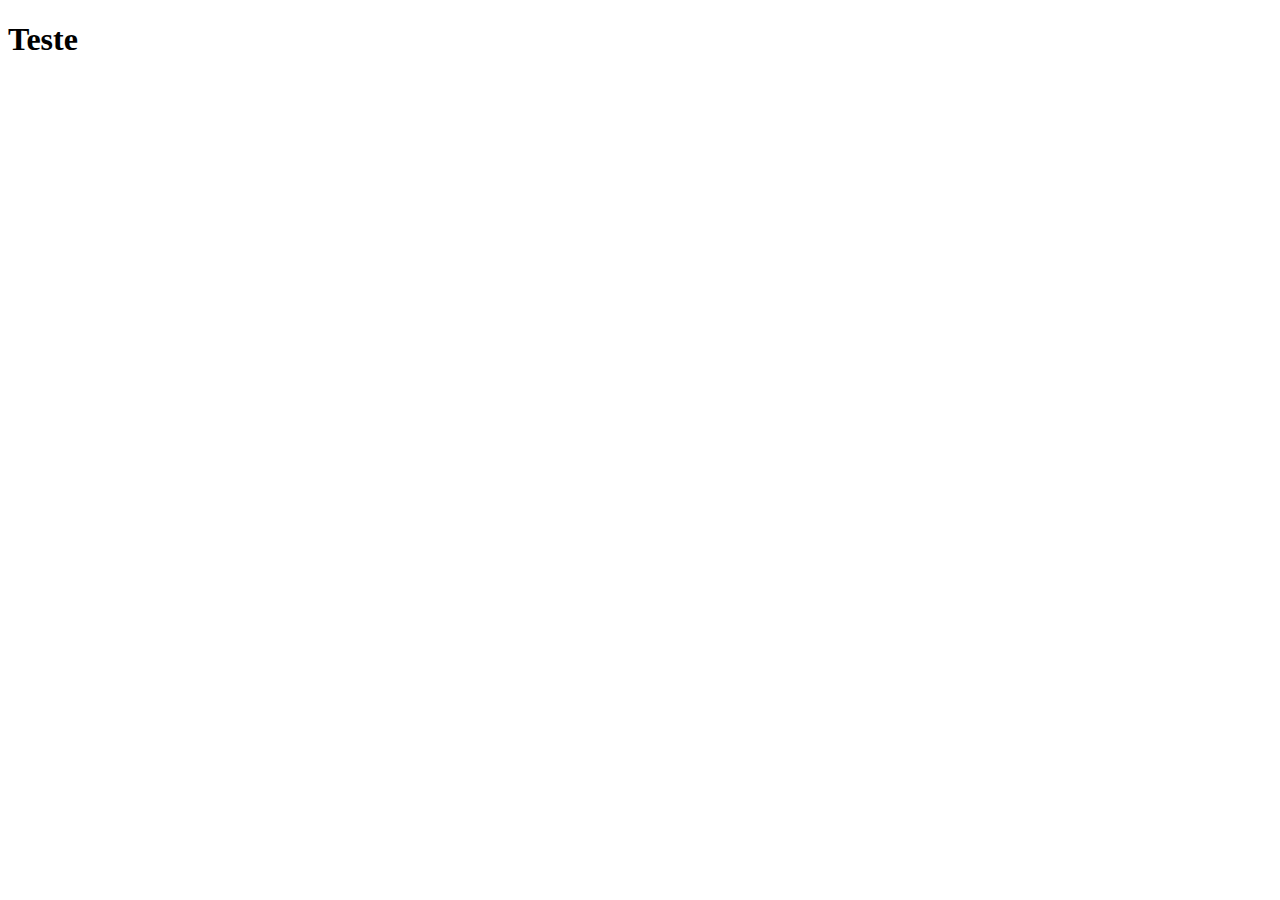
==== index.html @ 10c21712 "Iniciando" ====
<!DOCTYPE html>
<html lang="pt-br">
<head>
    <meta charset="UTF-8">
    <meta name="viewport" content="width=device-width, initial-scale=1.0">
    <title>Redes Sociais</title>
    <link rel="shortcut icon" href="favicon.ico" type="image/x-icon">
</head>
<body>
    <h1>Teste</h1>
</body>
</html>
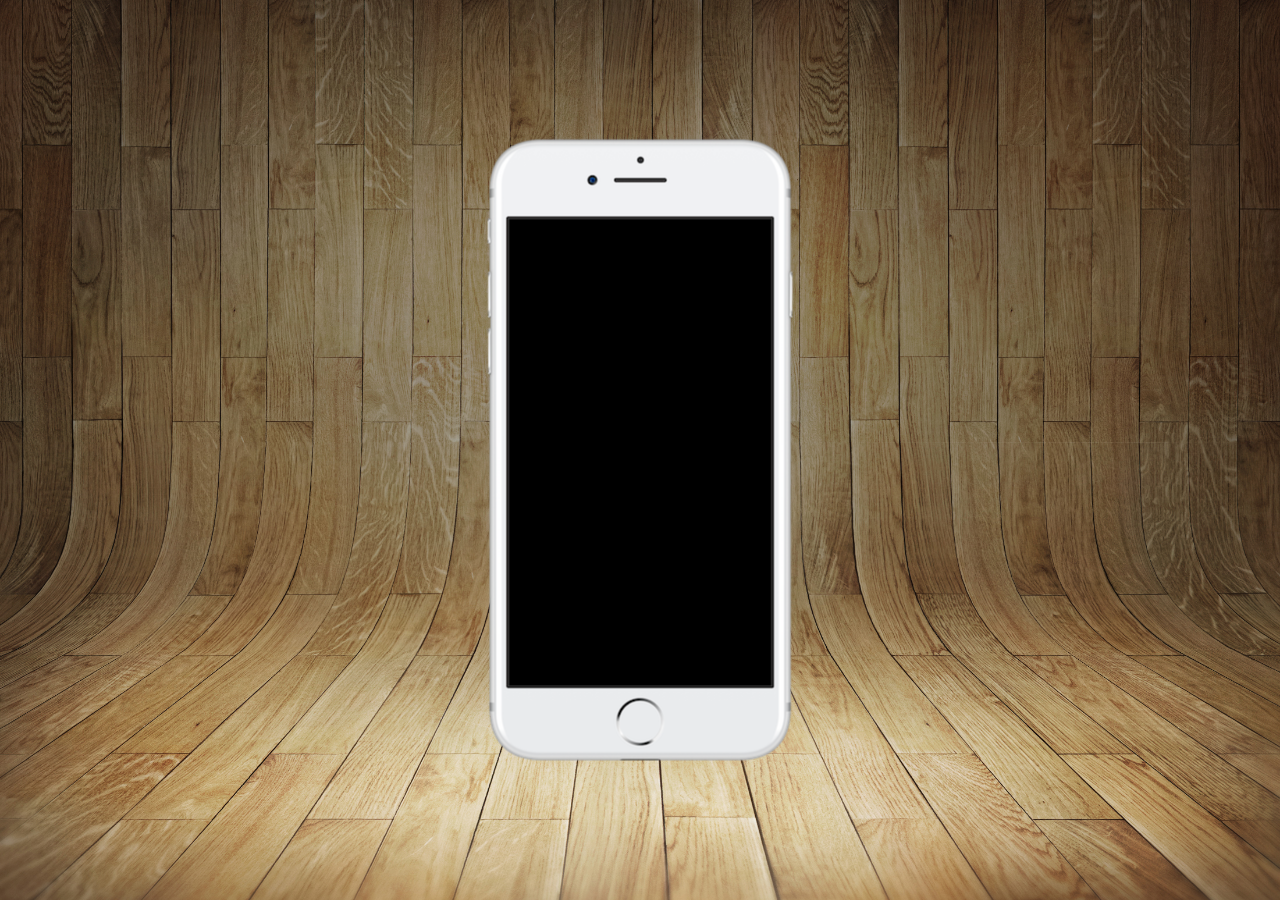
==== commit a6143308: "Configuração dos estilos" ====
--- a/index.html
+++ b/index.html
@@ -5,8 +5,16 @@
     <meta name="viewport" content="width=device-width, initial-scale=1.0">
     <title>Redes Sociais</title>
     <link rel="shortcut icon" href="favicon.ico" type="image/x-icon">
+    <link rel="stylesheet" href="estilos/style.css">
 </head>
 <body>
-    <h1>Teste</h1>
+    <main>
+        <section id="telefone">
+
+        </section>
+        <section id="redes">
+        
+        </section>
+    </main>
 </body>
 </html>--- a/estilos/style.css
+++ b/estilos/style.css
@@ -0,0 +1,38 @@
+@charset "UTF-8";
+/* Configurações gerais */
+*{
+    margin: 0px;/*Zerando as margens*/
+    padding: 0px;/*Zerando o preenchimento*/
+    font-family: Arial, Helvetica, sans-serif;/*Configuração do tipo fonte*/
+}
+/* Configurando o Html e o corpo */
+html, body{
+    height: 100vh;/*Ocupar 100% da altura da viewport*/
+    width: 100vw;/*Ocupar 100% da largura na viewport*/
+    background-color: black;/*Cor de fundo*/
+}
+/* Configuração do corpo */
+body{
+    background: url(../imagens/fundo-madeira.jpg) no-repeat top center;/* Shorthand do fundo: carregando uma imagem, sem repetiçoes, alinhada pelo topo e centro */
+    background-size: cover;/*A imagem de fundo é dimensionada de forma proporcional para cobrir completamente o elemento pai*/
+    background-attachment: fixed;/*a imagem de fundo fica fixa em relação à janela de visualização*/
+}
+/*Configurando a tag principal*/
+main{
+    position: relative;/*Deixando a posição relativa*/
+    height: 100vh;/*Ocupar 100% da altura da viewport*/
+}
+/*Configuração da seção com ID telefone*/
+section#telefone{
+    position: absolute;/*Deixando a posição absoluta*/
+    top: 50%;/*Distacia com 50% do topo*/
+    left: 50%;/*Distacia com 50% da esquerda*/
+    transform: translate(-50%, -50%);/*o elemento seja centralizado tanto na horizontal como na vertical dentro do seu contêiner */
+    
+    height: 627px;/*Altura do contêiner*/
+    width: 311px;/*Largura do conêiner*/
+    background: url(../imagens/frame-iphone.png) no-repeat top center;/* Shorthand do fundo: carregando uma imagem, sem repetiçoes, alinhada pelo topo e centro */
+
+section#redes{
+
+}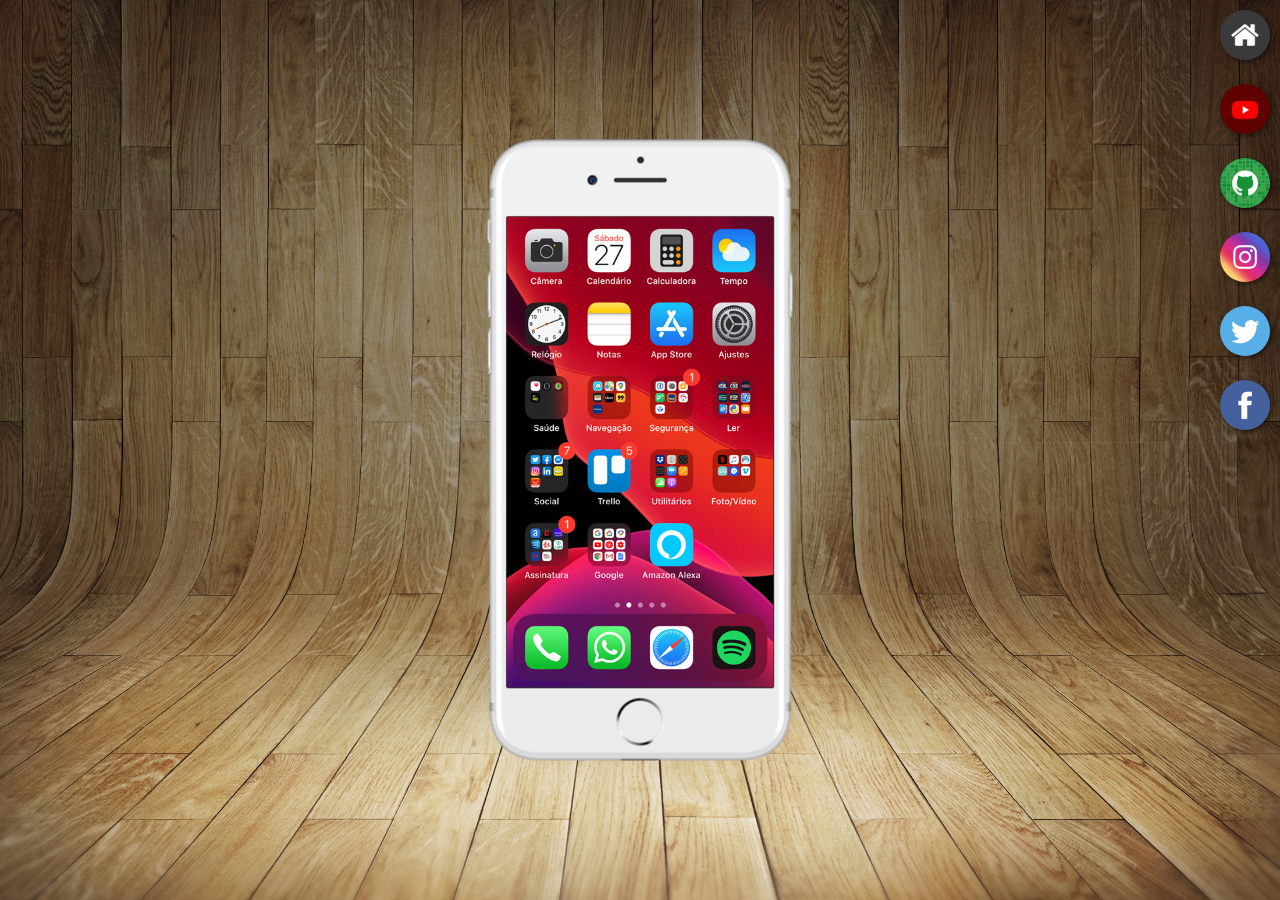
==== commit f5766271: "finalizando projeto" ====
--- a/index.html
+++ b/index.html
@@ -10,10 +10,17 @@
 <body>
     <main>
         <section id="telefone">
-
-        </section>
+            <iframe src="home.html" name="tela" id="tela" frameborder="0">
+                seu navegador não e compativél
+            </iframe>
+        </section>  
         <section id="redes">
-        
+            <a href="home.html" target="tela"><img src="imagens/logo-home.jpg" alt="Home"></a>
+            <a href="youtube.html" target="tela"><img src="imagens/logo-youtube.jpg" alt="Youtube"></a>
+            <a href="guithub.html" target="tela"><img src="imagens/logo-github.jpg" alt="GitHub"></a>
+            <a href="instagram.html" target="tela"><img src="imagens/logo-instagram.jpg" alt="Instagram"></a>
+            <a href="twitter.html" target="tela"><img src="imagens/logo-twitter.jpg" alt="twitter"></a>
+            <a href="facebook.html" target="tela"><img src="imagens/logo-facebook.jpg" alt="facebook"></a>
         </section>
     </main>
 </body>
--- a/estilos/style.css
+++ b/estilos/style.css
@@ -32,7 +32,35 @@
     height: 627px;/*Altura do contêiner*/
     width: 311px;/*Largura do conêiner*/
     background: url(../imagens/frame-iphone.png) no-repeat top center;/* Shorthand do fundo: carregando uma imagem, sem repetiçoes, alinhada pelo topo e centro */
-
+}
+/* Congiguração do frame tela */
+iframe#tela{
+    position: relative;/*Posicionamento relativo*/
+    top: 80px;/*Distância do topo*/
+    left: 22px;/*Distância da esquerda*/
+    width: 267px;/*largura*/
+    height: 471px;/*Altura*/
+}
+/*Configurando a seção com id redes*/
 section#redes{
-
-}+    text-align: right;/*Alinhamento a direita*/
+}
+/* Configurando os links dentro da seção com o id redes */
+section#redes a{
+    display: block;
+}
+/*Configurando as imagem dentro da seção com o id redes*/
+section#redes img{
+    width: 50px;/*Largura da imagem*/
+    margin: 10px;/*Margem da imagem*/
+    border-radius: 50%;/*Arrendondando as imagens*/
+    box-shadow: 2px 2px 5px rgba(0, 0, 0, 0.5); /*Aplicação de sombra*/
+    box-sizing: border-box;/*Deixando o espaço da borda dentro da caixa, nesse modo impede que ao alterar a borda não mexa nos outro intes*/
+}
+/* configurando o passar do mouse nas imagens dentro da seção como id rede */
+section#redes img:hover{
+    border: 2px solid rgb(255, 255, 255,0.5);/*Mundando a cor da borda*/
+    transform: translate(-3px,3px);/*Mundando a posição*/
+    box-shadow: 5px 5px 10px rgba(0, 0, 0, 0.5);/*Configurando a sombra*/
+    transition: transform 0.3s, border 0.5s;/*Configurando a transições dos componentes*/
+}
